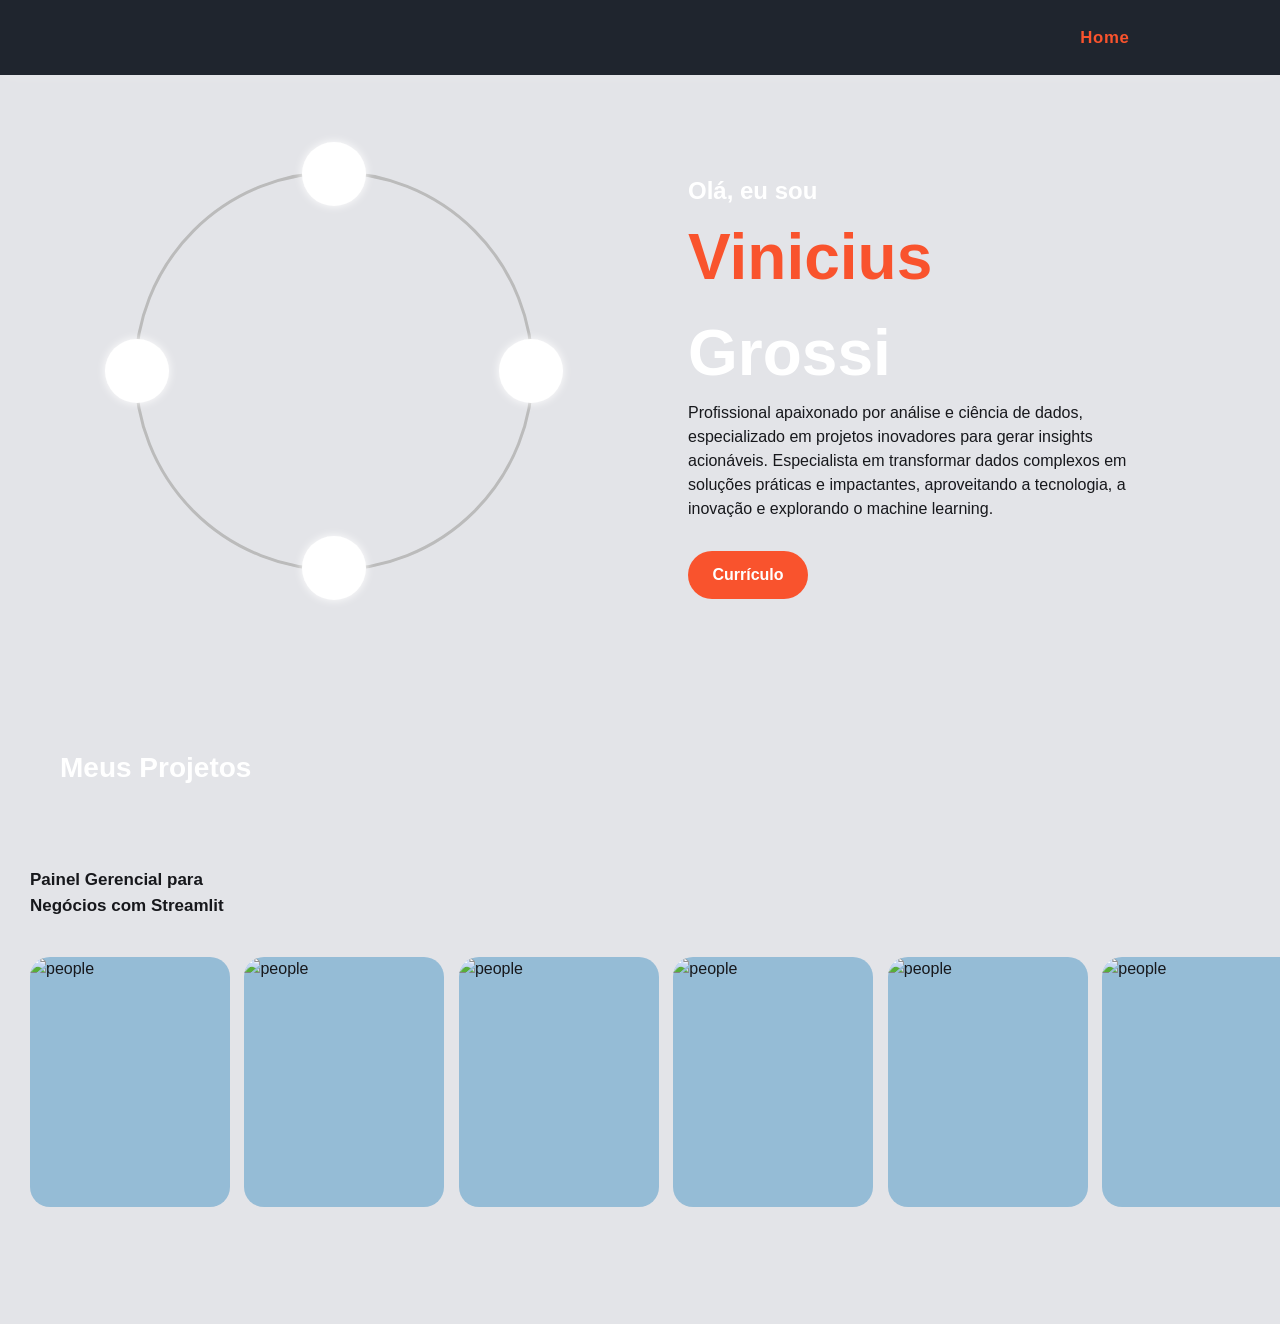
==== Portfolio/Index.html @ 7167bf02 "Add files via upload" ====
<!DOCTYPE html>
<html lang="en">

<head>
    <meta charset="UTF-8">
    <meta http-equiv="X-UA-Compatible" content="IE=edge">
    <meta name="viewport" content="width=device-width, initial-scale=1.0">
    <link href='https://unpkg.com/boxicons@2.1.4/css/boxicons.min.css' rel='stylesheet'>
    <link rel="stylesheet" href="index.css">
    <title>Portfolio Round Icon</title>
    
    <style>
        @import url('https://fonts.googleapis.com/css2?family=Poppins:wght@100;200;300;400;500;600;700;800&display=swap');
@import url('https://fonts.googleapis.com/css2?family=Outfit:wght@200;300;400;500;600;700;800&family=Roboto:wght@100;300;400&display=swap');

:root {
    --primary-color: #f9532d;
    --primary-dark: #1F252E;
}

* {
    margin: 0;
    padding: 0;
    scroll-behavior: smooth;
}

body {
    font-family: 'Outfit', sans-serif;
    background-color: #1F252E;
    height: 100vh;
    color: #ffffff;
}
/* Genral */
.container {
    padding: 0 8.4rem;
}

.img-w {
    width: 100%;
    height: auto;
}
/* Nav */
header {
    background: var(--primary-dark);
    position: relative;
    box-shadow: 0 4px 17px rgb(255 255 255 / 10%);
    position: sticky;
    top: 0;
    z-index: 1;
}

.page-header {
    display: flex;
    justify-content: space-between;
    align-items: center;
    padding: 1rem 0;
}

.logo {
    font-size: 1.5rem;
    font-weight: 800;
    opacity: 0;
    animation: leftSideAni 1s ease forwards;
}

.logo a {
    color: #fff;
    text-decoration: none;
}

ul {
    display: flex;
    gap: .6rem;
    list-style-type: none;
    background-color: transparent;
    overflow: hidden;
}

li a {
    display: inline-block;
    padding: .3rem 1rem;
    color: #fff;
    text-decoration: none;
    font-size: 1.05rem;
    font-weight: 600;
    letter-spacing: .7px;
    border-radius: 36px;
    line-height: 2;
    transition: .3s;
    opacity: 0;
    animation: navani .3s ease forwards;
    animation-delay: calc(.15s * var(--navAni));
}

li a.active,
li a:hover {
    color: var(--primary-color);
}

#click {
    display: none;
}

.menu {
    display: none;
}

.mode i {
    font-size: 1.4rem;
    cursor: pointer;
    color: var(--primary-color);
    opacity: 0;
    animation: rightSideAni 1.5s ease forwards;
}

/* Nav End */

/* Section 1 */

.main {
    padding: 6rem 0;
    display: grid;
    grid-template-columns: repeat(auto-fit, minmax(277px, 1fr));
    row-gap: 2rem;
    column-gap: 6rem;
    align-items: center;
}
.main h3 {
    color: #fff;
    font-size: 1.5rem;
    opacity: 0;
    animation: topSideAni 1s ease forwards;
}
.main h1 {
    color: #fff;
    font-size: 4rem;
    font-weight: 600;
    opacity: 0;
    animation: leftSideAni 1s ease forwards;
    animation-delay: 1s;
}
* {
	border: 0;
	box-sizing: border-box;
	margin: 0;
	padding: 0;
}
:root {
	--hue: 223;
	--bg1: hsl(var(--hue),10%,90%);
	--bg2: hsl(var(--hue),10%,80%);
	--fg1: hsl(var(--hue),10%,10%);
	--fg2: hsl(var(--hue),10%,20%);
	--primary1: hsl(var(--hue),90%,55%);
	--primary2: hsl(var(--hue),90%,45%);
	font-size: 16px;
}
body, button {
	font: 1em/1.5 Nunito, sans-serif;
}
body {
	background-color: var(--bg1);
	color: var(--fg1);
	height: 100vh;
	place-items: center;
}

/* Main button styles */
.btn {
	background-color: transparent;
	border-radius: 1.5em;
	display: block;
	position: relative;
	width: 7.5em;
	height: 3em;
	transition: width 0.3s ease-in-out;
}
.btn:not(:disabled):active {
	transform: translateY(0.1em);
}
.btn__text {
	background-color: #f9532d;
	border-radius: inherit;
	color: #ffffff;
    font-weight: bold;
	display: inline-block;
	padding: 0.75em 1.5em;
	transition:
		background-color 0.15s linear,
		color 0.15s 0.3s ease-in-out;
	width: 100%;
    margin-top: 30px;
}
.btn__text:hover {
    background-color: #ff370a; /* Escurecendo o laranja */
}
.btn:not(:disabled):active .btn__text {
    background-color: #f9532d; /* Laranja */
}
.btn__progress {
	overflow: visible;
	position: absolute;
	top: 0;
	left: 0;
	width: 3em;
	height: 3em;
	visibility: hidden;
    margin-top: 30px;
}
.btn__progress-track {
	r: 12px;
	stroke: var(--bg2);
	stroke-width: 24;
}
.btn__progress-fill {
	stroke: var(--primary1);
	stroke-dashoffset: 125.66;
}
.btn__progress-check {
	stroke: hsl(0,0%,100%);
	stroke-dashoffset: 34;
}

/* Both states */
.btn--running,
.btn--done {
	outline: none;
	pointer-events: none;
	width: 3em;
	user-select: none;
	-moz-user-select: none;
	-webkit-user-select: none;
}
.btn--running .btn__text,
.btn--done .btn__text {
	color: transparent;
	transition:
		background-color 0.3s ease-in-out,
		visibility 0.3s steps(1);
}
.btn--running .btn__progress,
.btn--done .btn__progress {
	visibility: visible;
}

/* Running state */
.btn--running .btn__text {
	background-color: var(--bg2);
	visibility: hidden;
}
.btn--running .btn__progress {
	transition: visibility 0.3s 0.3s steps(1,start);
}
.btn--running .btn__progress-track {
    r: 20px;
    stroke-width: 8;
    transition:
        r 0.3s 0.3s ease-in-out,
        stroke 0.3s ease-in-out; /* Apenas a transição da cor */
}
.btn--running .btn__progress-fill {
    stroke: #f9532d;
	stroke-dashoffset: 0;
	transition: stroke-dashoffset 2s 0.6s linear;
}

/* Done state */
.btn--done .btn__progress-track {
	stroke: #f9532d;
	transition:
		r 0.3s ease-in-out,
		stroke-width 0.3s ease-in-out;
}
.btn--done .btn__progress-check {
	stroke-dashoffset: 0;
	transition: stroke-dashoffset 0.3s 0.3s ease-out;
}
/* Dark theme */
@media (prefers-color-scheme: dark) {
	:root {
		--bg1: hsl(var(--hue),10%,10%);
		--bg2: hsl(var(--hue),10%,20%);
		--fg1: hsl(var(--hue),10%,90%);
		--fg2: hsl(var(--hue),10%,80%);
	}
}
.images {
    margin-left: auto;
    width: 300px;
}   
.images img {
    border-radius: 50%;
    box-shadow: 0 0 10px #D1D9E6;
}

/* Section 1 End */

/* Roundin sec */
  .main {
    position: relative;
  }
  .big-circle {
    height: 100%;
    width: 100%;
    position: relative;
    border: 3px solid #bbbbbb;
    border-radius: 50%;
    display: flex;
    display: -webkit-flex;
    align-items: center;
    -webkit-align-items: center;
    justify-content: center;
    -webkit-justify-content: center;
    animation: Rotate 20s linear infinite;
    -webkit-animation: Rotate 20s linear infinite;
  }
  .icon-block {
    width: 64px;
    height: 64px;
    position: absolute;
    border-radius: 50%;
    display: flex;
    display: flex;
    align-items: center;
    -webkit-align-items: center;
    justify-content: center;
    -webkit-justify-content: center;
    background-color: #fff;
    box-shadow: 0 0 10px #fff;
    transition: background-color 0.3s ease, filter 0.3s ease;
  }
  .icon-block:hover {
    filter: brightness(85%);
    transition: filter 0.3s ease;
    background-color: #d4d3d3 ;
}
  .icon-block a {
    display: flex;
    align-items: center;
    justify-content: center;
    width: 100%;
    height: 100%;
}
  .icon-block img {
    margin: auto;
    width: 60%;
    height: auto;
    animation: Rotate-reverse 20s linear infinite;
    -webkit-animation: Rotate-reverse 20s linear infinite;
  }
  .icon-block:first-child {
    top: 0;
    left: 50%;
    transform: translate(50%, -50%);
    -webkit-transform: translate(-50%, -50%);
  }
  .icon-block:nth-child(2) {
    top: 50%;
    right: 0;
    transform: translate(50%, -50%);
    -webkit-transform: translate(50%, -50%);
  }
  .icon-block:nth-child(3) {
    bottom: 0;
    left: 50%;
    transform: translate(-50%, 50%);
    -webkit-transform: translate(-50%, 50%);
  }
  .icon-block:nth-child(4) {
    top: 50%;
    left: 0;
    transform: translate(-50%, -50%);
    -webkit-transform: translate(-50%, -50%);
  }
  .rounding-sec {
    position: relative;
    height: 400px;
    width: 400px;
  }
  .images {
    position: absolute;
    top: 50%;
    left: 50%;
    transform: translate(-50%, -50%);
    -webkit-transform: translate(-50%, -50%);
  }
  /* carrossel */
  body {
  margin: 0;
  font-family: 'Muli', sans-serif;
  -webkit-box-sizing: border-box;
  box-sizing: border-box;
  overflow-x: hidden;
}

.carousel {
  width: 100%;
  overflow-x: scroll;
  padding: 30px;
  padding-top: 80px;
  position: relative;
  -webkit-box-sizing: border-box;
  box-sizing: border-box;
}

.carousel__container {
  white-space: nowrap;
  margin: 70px 0px;
  padding-bottom: 10px;
  display: inline-block;
}

.categories__title {
 color: rgb(255, 255, 255);
  font-size: 28px;
  position: absolute;
  padding-left: 30px;
}

.carousel-item {
  width: 200px;
  height: 250px;
  border-radius: 20px;
  background-color: #95bcd6;
  overflow: hidden;
  margin-right: 10px;
  margin-top: 70px;
  display: inline-block;
  cursor: pointer;
  -webkit-transition: 1000ms all;
  transition: 1000ms all;
  -webkit-transform-origin: center left;
  transform-origin: center left;
  position: relative;
}

.carousel-item:hover ~ .carousel-item {
  -webkit-transform: translate3d(100px, 0, 0);
  transform: translate3d(100px, 0, 0);
}

.carousel__container:hover .carousel-item {
  opacity: 0.3;
}

.carousel__container:hover .carousel-item:hover {
  -webkit-transform: scale(1.5);
  transform: scale(1.5);
  opacity: 1;
}

.carousel-item__img {
  width: 200px;
  height: 250px;
  -o-object-fit: cover;
  object-fit: cover;
}
.carousel-item__img_modal {
  width: 75%;
  height: 300px;
  float: right;
  display: none;
}
.carousel-item__img_modal.active {
  width: 75%;
  height: 350px;
  float: right;
  display: block;
}

.carousel-item__details {
  background: -webkit-gradient(
    linear,
    left bottom,
    left top,
    from(rgba(0, 0, 0, 0.9)),
    to(rgba(0, 0, 0, 0))
  );
  background: linear-gradient(
    to top,
    rgba(0, 0, 0, 0.9) 0%,
    rgba(0, 0, 0, 0) 100%
  );
  font-size: 10px;
  opacity: 0;
  -webkit-transition: 450ms opacity;
  transition: 450ms opacity;
  padding: 10px;
  position: absolute;
  top: 0;
  left: 0;
  right: 0;
  bottom: 0;
}

.carousel-item__details:hover {
  opacity: 1;
}

.carousel-item__details span {
  /* width: 10px;
  height: 10px; */
  font-size: 0.9rem;
  color: #2ecc71;
  /* background-color: white; */
}

.carousel-item__details .controls {
  padding-top: 180px;
}

.carousel-item__details .carousel-item__details--title {
  color: #ffffff;
  text-align: center;
  font-size: 18px;
  margin: 5px 0;

}
dialog::backdrop{
    background-color: rgb(0 0 0 / .3);
}
dialog{
  width: 100%;
    height: 100vh;
    position: fixed;
    top: 0;
    left: 0;
    background-color: #00000080;
    display: none;
    align-items: center;
    justify-content: center;
    border: none;
    border-radius: .5rem;
    box-shadow: 0 0 1em rgb(0 0 0 / .3);
    z-index: 999;

}
.modal{
    width: 80%;
    height: 80%;
    min-width: 450px;
    min-height: 400px;
    background-color: #ffffff0a;
    backdrop-filter: blur(10px);
    padding: 50px;
    border-radius: 20px;
    position: relative;
    
}
.close_button {
  position: absolute;
  top: 10px; /* Ajuste conforme necessário */
  right: 10px; /* Ajuste conforme necessário */
  width: 30px;
  height: 30px;
  border-radius: 50%;
  background-color: #ffffff0a;
  border: none;
  color: #f9532d;
  font-size: 20px;
  line-height: 1;
  text-align: center;
  cursor: pointer;
}
.close_button:hover {
  background-color: #ffffff34;
}
.link_button{
  position: absolute;
  color: #fff;
  margin-top: 10px;
  border: none;
  border-radius: 5px;
  background-color: #ffffff2a;
  font-size: 25px;
  line-height: 1;
  text-align: center;
  cursor: pointer;
  padding: 8px 10px;
}
.project_title{
  width: 160px;
  height: 20px;
  font-size: 17px;
  text-align: center;
  margin-top: 50px;
}
.description{
  color: #fff;
  font-size: 17px;
  margin-top: 7vh;
  float: inline-end;
}
.principle_tools{
  width: 20%;
}
.tools{
  color: #fff;
  text-align:left;
}
.principle_tools ul{
  padding: 0;
  margin: 0;
  list-style-type: none;
  display: block;
}
.principle_tools ul li{
  font-size: 19px;
  margin-top: 15px;
  margin-bottom: 5px;
  color: #fff;
}
.prev{
  display: none;
}
.next{
  display: none;
}
.btn{
  cursor: pointer;
}
  /* keyframe animation */
  
  @keyframes Rotate {
    from {
      transform: rotate(0deg);
    }
    to {
      transform: rotate(360deg);
    }
  }
  
  @-webkit-keyframes Rotate {
    from {
      -webkit-transform: rotate(0deg);
    }
    to {
      -webkit-transform: rotate(360deg);
    }
  }
  
  @keyframes Rotate-reverse {
    from {
      transform: rotate(360deg);
    }
    to {
      transform: rotate(0deg);
    }
  }
  
  @-webkit-keyframes Rotate-reverse {
    from {
      -webkit-transform: rotate(360deg);
    }
    to {
      -webkit-transform: rotate(0deg);
    }
  }
  
/* Animation */
@keyframes leftSideAni {
    0% {
        transform: translateX(-100px);
        opacity: 0;
    }
    100% {
        transform: translateX(0);
        opacity: 1;
    }
}
@keyframes navani {
    0% {
        transform: translateY(100px);
        opacity: 0;
    }
    100% {
        transform: translateY(0);
        opacity: 1;
    }
}
@keyframes topSideAni {
    0% {
        transform: translateY(-100px);
        opacity: 0;
    }
    100% {
        transform: translateY(0);
        opacity: 1;
    }
}

@media screen and (max-width: 1024px) {
    .container {
        padding: 0 4.4rem;
    }
    .main h3 {
        color: #000;
        margin-top: 1rem;
    }
}
@media screen and (max-width: 990px) {
    .main {
        grid-template-columns: repeat(auto-fit, minmax(420px, 1fr));
    }
    .rounding-sec {
        margin: auto;
    }
}

@media screen and (max-width: 768px) {
    .container {
        padding: 0 1.6rem;
    }
}

@media screen and (max-width:600px) {
    body {
        height: auto;
    }
    header {
        height: auto;
        background-color: var(--primary-dark);
    }

    ul {
        background: var(--primary-dark);
        width: 100%;
        height: 100vh;
        position: absolute;
        display: flex;
        flex-direction: column;
        text-align: center;
        top: 3.4rem;
        left: -100%;
        z-index: 111111;
    }

    .menu {
        display: block;
        font-size: 1.5rem;
        font-weight: bold;
        color: var(--primary-color);
    }

    #click:checked~ul {
        left: 0%;
        transition: all 0.3s ease;
    }
    .main {
        grid-template-columns: repeat(auto-fit, minmax(266px, 1fr));
        margin-top: 2rem;
        overflow-x: hidden;
    }
    .icon-block {
        width: 50px;
        height: 50px;
    }
    .rounding-sec {
        height: 300px;
        width: 300px;
    }
    .images {
        width: 200px;
    }
}
    </style>
</head>

<body>
    <header class="container">
        <div class="page-header">
            
            <input type="checkbox" id="click">

            <label for="click" class="mainicon">
                <div class="menu">
                    <i class='bx bx-menu'></i>
                </div>
            </label>
            <ul>
                <li><a href="#" class="active" style="--navAni:1">Home</a></li>
            <!--<li><a href="#" style="--navAni:2">About</a></li>
                <li><a href="#" style="--navAni:3">Skills</a></li>
                <li><a href="#" style="--navAni:4">Portfolio</a></li>
                <li><a href="#" style="--navAni:5">Contact</a></li>-->
            </ul>
        </div>
    </header>


    <section class="container">
        <div class="main">
            <div class="rounding-sec">
                <div class="big-circle">
                    <div class="icon-block">
                        <a href="https://github.com/ViniciusGrossi" target="_blank">
                            <img src="C:/Users/User/Documents/Data Analysis/Comunidade DS/Portfolio/img/github-icon.png"
                            alt="" /></a>
                    </div>
                    <div class="icon-block">
                        <a href="mailto:viniciussggrossi@gmail.com" target="_blank">
                            <img src="C:/Users/User/Documents/Data Analysis/Comunidade DS/Portfolio/img/gmail-icon.png"
                            alt="" /></a>
                    </div>
                    <div class="icon-block">
                        <a href="https://www.linkedin.com/in/viniciusgrossi/" target="_blank">
                            <img src="C:/Users/User/Documents/Data Analysis/Comunidade DS/Portfolio/img/linkedin-icon.png"
                            alt="" /></a> 
                    </div>
                    <div class="icon-block">
                        <a href="" target="_blank">
                            <img src="C:\Users\User\Documents\Data Analysis\Comunidade DS\Portfolio\img\medium-icon.png"
                            alt="" /></a> 
                    </div>
                </div>
                <div class="images">
                    <img src="https://blogger.googleusercontent.com/img/b/R29vZ2xl/AVvXsEhwX1hNs1uTxT4esqcM-g4cIPSSqGfCotsrSqPkI8aQMNoJMxECIOqHeVAPlGsSD6uEn7K5Fv_9m-vVdt4kaig7dInalmeBEnMUMbcFloJX3-y_lh6J8zz-PkIENB_1k8iAx5YEdP4FlBD0_U_JWbZC9TkP70Yd71hxULL5SbwvsZIen4_dtOOltgBpcGA/s1600/img_1.png" alt="" class="img-w">
                </div>
            </div>
            <div class="detail">
                <h3>Olá, eu sou</h3>
                <h1><span style="color:#f9532d;">Vinicius</span> Grossi</h1>
                <p>Profissional apaixonado por análise e ciência de dados, especializado em projetos inovadores para gerar insights acionáveis. Especialista em transformar dados complexos em soluções práticas e impactantes, aproveitando a tecnologia, a inovação e explorando o machine learning.</p>
                <button class="btn" type="button">
                    <span class="btn__text">Currículo</span>
                    <svg class="btn__progress" viewBox="0 0 48 48" width="48px" height="48px">
                        <circle class="btn__progress-track" r="20" cx="24" cy="24" fill="none" stroke="#c7cad1" stroke-width="8" />
                        <circle class="btn__progress-fill" r="20" cx="24" cy="24" fill="none" stroke="#000000" stroke-width="8" transform="rotate(-90,24,24)" stroke-dasharray="125.66 125.66" stroke-dashoffset="125.66" />
                        <polyline class="btn__progress-check" points="12,24 20,32 36,16" fill="none" stroke="#fff" stroke-width="4" stroke-linecap="round" stroke-linejoin="round" stroke-dasharray="34 34" stroke-dashoffset="34" />
                    </svg>
                </button>
            </div>
        </div>
    </section>
      <section class="carousel">
        <h2 class="categories__title">Meus Projetos</h2>
        <div class="carousel__container">
          <div class="project title">
            <h4 class="project_title">Painel Gerencial para <br>Negócios com Streamlit</h4>
          </div>
          <div class="carousel-item">
            <img
              class="carousel-item__img"
              src="C:/Users/User/Documents/Data Analysis/Comunidade DS/Portfolio/img/Zero_Hunger.png"
              alt="people"
            />
            <div class="carousel-item__details second-button">
              <div class="controls">
                <span class="fas fa-play-circle"></span>
                <span class="fas fa-plus-circle"></span>
              </div>
              <h5 class="carousel-item__details--title">Projeto Fome Zero</h5>
            </div>
          </div>
          <div class="carousel-item">
            <img
              class="carousel-item__img"
              src="https://images.pexels.com/photos/1785001/pexels-photo-1785001.jpeg?auto=compress&cs=tinysrgb&dpr=2&h=750&w=1260"
              alt="people"
            />
            <div class="carousel-item__details">
              <div class="controls">
                <span class="fas fa-play-circle"></span>
                <span class="fas fa-plus-circle"></span>
              </div>
              <h5 class="carousel-item__details--title">Descriptive Title</h5>
              <h6 class="carousel-item__details--subtitle">Date and Duration</h6>
            </div>
          </div>
          <div class="carousel-item">
            <img
              class="carousel-item__img"
              src="https://images.pexels.com/photos/417344/pexels-photo-417344.jpeg?auto=compress&cs=tinysrgb&dpr=2&w=500"
              alt="people"
            />
            <div class="carousel-item__details">
              <div class="controls">
                <span class="fas fa-play-circle"></span>
                <span class="fas fa-plus-circle"></span>
              </div>
              <h5 class="carousel-item__details--title">Descriptive Title</h5>
              <h6 class="carousel-item__details--subtitle">Date and Duration</h6>
            </div>
          </div>
          <div class="carousel-item">
            <img
              class="carousel-item__img"
              src="https://images.pexels.com/photos/1071882/pexels-photo-1071882.jpeg?auto=compress&cs=tinysrgb&dpr=2&h=750&w=1260"
              alt="people"
            />
            <div class="carousel-item__details">
              <div class="controls">
                <span class="fas fa-play-circle"></span>
                <span class="fas fa-plus-circle"></span>
              </div>
              <h5 class="carousel-item__details--title">Descriptive Title</h5>
              <h6 class="carousel-item__details--subtitle">Date and Duration</h6>
            </div>
          </div>
          <div class="carousel-item">
            <img
              class="carousel-item__img"
              src="https://images.pexels.com/photos/417344/pexels-photo-417344.jpeg?auto=compress&cs=tinysrgb&dpr=2&w=500"
              alt="people"
            />
            <div class="carousel-item__details">
              <div class="controls">
                <span class="fas fa-play-circle"></span>
                <span class="fas fa-plus-circle"></span>
              </div>
              <h5 class="carousel-item__details--title">Descriptive Title</h5>
              <h6 class="carousel-item__details--subtitle">Date and Duration</h6>
            </div>
          </div>
          <div class="carousel-item">
            <img
              class="carousel-item__img"
              src="https://images.pexels.com/photos/6945/sunset-summer-golden-hour-paul-filitchkin.jpg?auto=compress&cs=tinysrgb&dpr=2&h=750&w=1260"
              alt="people"
            />
            <div class="carousel-item__details">
              <div class="controls">
                <span class="fas fa-play-circle"></span>
                <span class="fas fa-plus-circle"></span>
              </div>
              <h5 class="carousel-item__details--title">Descriptive Title</h5>
              <h6 class="carousel-item__details--subtitle">Date and Duration</h6>
            </div>
          </div>
      </section>
      
      
<dialog id="modalDialog" >
    <div class="modal">
        <img
            class="carousel-item__img_modal active"
            src="C:/Users/User/Documents/Data Analysis/Comunidade DS/Portfolio/img/Screenshot_1.png"
            alt="people"
          />
          <img
            class="carousel-item__img_modal"
            src="C:/Users/User/Documents/Data Analysis/Comunidade DS/Portfolio/img/Screenshot_2.png"
            alt="people"
          />
          <img
            class="carousel-item__img_modal"
            src="C:/Users/User/Documents/Data Analysis/Comunidade DS/Portfolio/img/Screenshot_3.png"
            alt="people"
          />
          <div class="principle_tools">
            <h3 class="tools">Ferramentas Utilizadas:</h3>
          <ul>
            <li>Python</li>
            <li>Jupyter Lab</li>
            <li>Terminal</li>
            <li>Streamlit</li>
            <li>Streamlit Cloud</li>
            <li>Github</li>
          </ul>
          </div>
        <p class="description">Neste projeto, utilizei habilidades avançadas de Programação em Python e manipulação de dados para desenvolver um painel gerencial inovador para uma empresa marketplace de delivery de comida. Integrando pensamento estratégico e lógica de negócios, juntamente com ferramentas de desenvolvimento web como Streamlit e Github, o resultado final foi um painel interativo com as principais métricas de negócio e vários Insights.<br> Hospedado em um ambiente Cloud, o painel é acessível através de um link web em qualquer dispositivo conectado à internet.</p>
        <button class="close_button">X</button>
        <a href="https://github.com/ViniciusGrossi/Projeto-Fome-Zero " target="_blank">
          <button class="link_button">Projeto Completo</button> 
        </a>
        <button class="prev">Prev</button>
        <button class="next">Next</button>
        
    </div>
</dialog>

            <script>
              document.addEventListener("DOMContentLoaded", function () {
    const prevButton = document.querySelector(".prev");
    const nextButton = document.querySelector(".next");
    const images = document.querySelectorAll(".carousel-item__img_modal");

    let currentImageIndex = 0;     
      
    function showImage(index) {
        images.forEach((image) => {
            image.classList.remove("active");
        });
        images[index].classList.add("active");
    }

    function nextImage() {
        currentImageIndex++;
        if (currentImageIndex >= images.length) {
            currentImageIndex = 0;
        }
        showImage(currentImageIndex);
    }

    function prevImage() {
        currentImageIndex--;
        if (currentImageIndex < 0) {
            currentImageIndex = images.length - 1;
        }
        showImage(currentImageIndex);
    }

    prevButton.addEventListener("click", prevImage);
    nextButton.addEventListener("click", nextImage);
    setInterval(nextImage, 5000);
});

                const secondBtn = document.querySelector(".second-button");
                const modal = document.querySelector("dialog");
                const buttonClose = document.querySelector(".close_button");
                secondBtn.onclick = function() {
                modal.style.display = "flex"; // Alterado para flex
                }
                buttonClose.addEventListener("click", function() {
                  modal.style.display = "none";
                });

                window.addEventListener("DOMContentLoaded", () => {
                
                  const btn = document.querySelector("button");
                  var doneTimeout = null,
                    resetTimeout = null;
              
                  if (btn) {
                    btn.addEventListener("click", function () {
                      const runClass = "btn--running";
                      const doneClass = "btn--done";
                      const submitDuration = 2000;
                      const resetDuration = 1500;
              
                      this.disabled = true;
                      this.classList.add(runClass);
              
                      clearTimeout(doneTimeout);
                      clearTimeout(resetTimeout);
              
                      doneTimeout = setTimeout(() => {
                        this.classList.remove(runClass);
                        this.classList.add(doneClass);
              
                        resetTimeout = setTimeout(() => {
                          this.disabled = false;
                          this.classList.remove(doneClass);
                        }, resetDuration);
                      }, 600 + submitDuration);
                    });
                  }
        }
                );
              
        
              </script>    
             
            
</body>
</html>
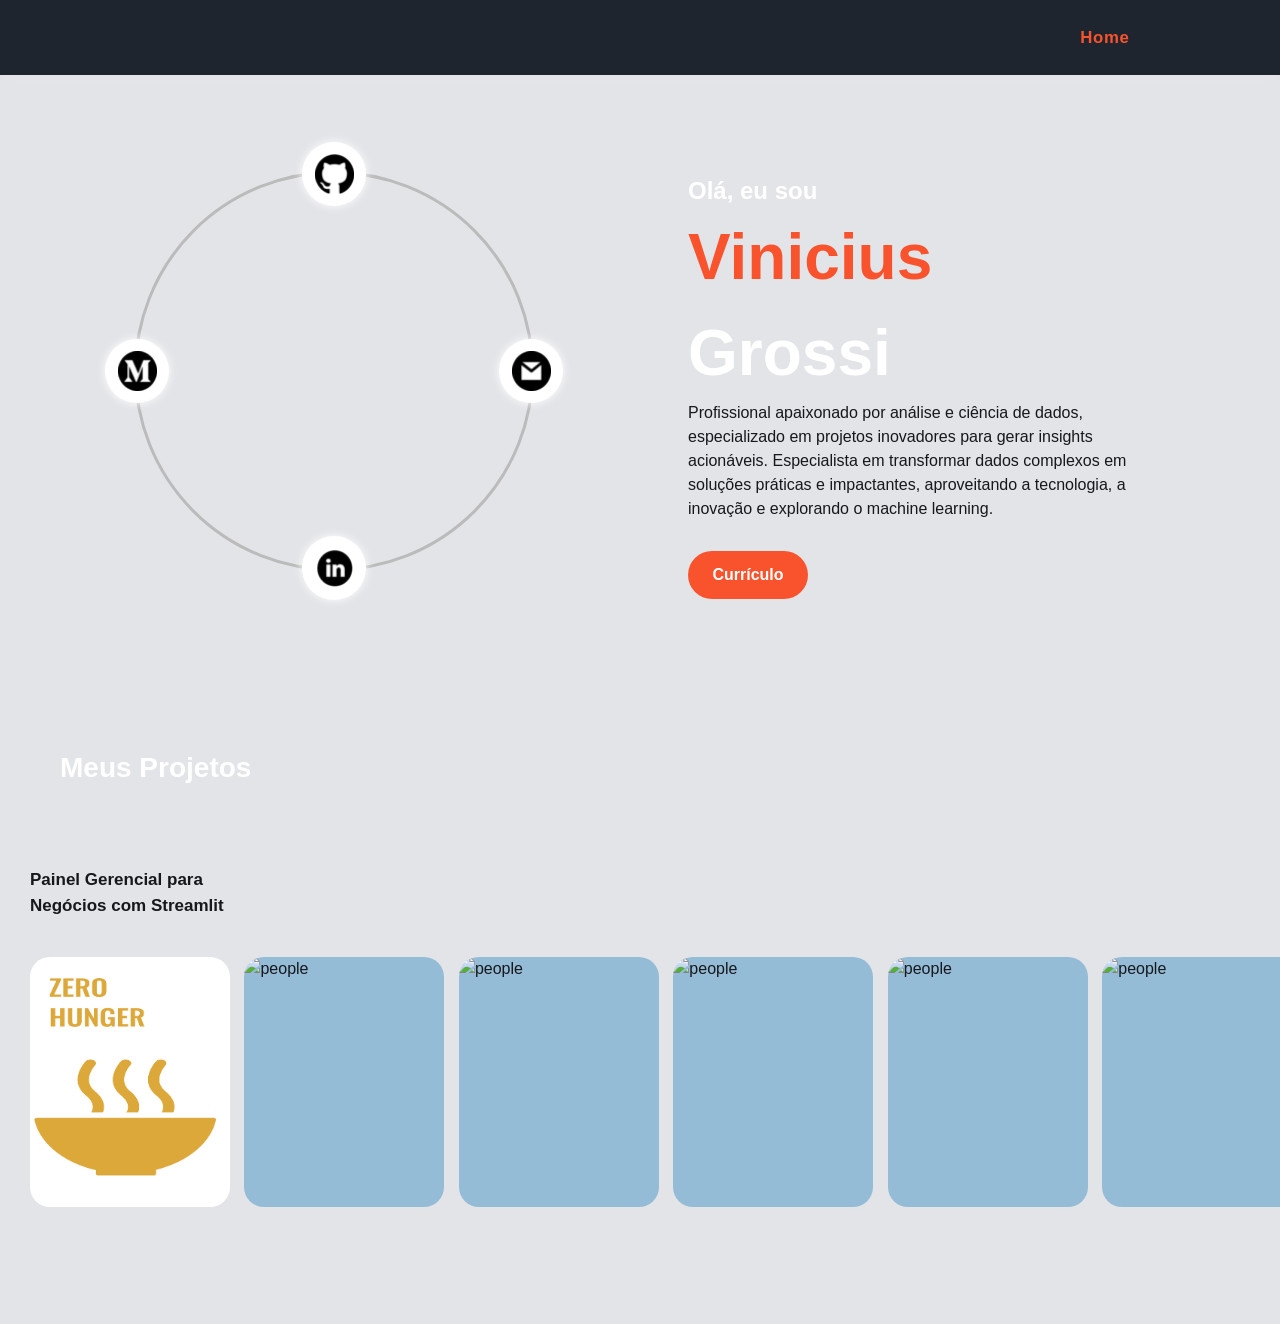
==== commit 6ea6104a: "Update Index.html" ====
--- a/Portfolio/Index.html
+++ b/Portfolio/Index.html
@@ -794,22 +794,22 @@
                 <div class="big-circle">
                     <div class="icon-block">
                         <a href="https://github.com/ViniciusGrossi" target="_blank">
-                            <img src="C:/Users/User/Documents/Data Analysis/Comunidade DS/Portfolio/img/github-icon.png"
+                            <img src="img/github-icon.png"
                             alt="" /></a>
                     </div>
                     <div class="icon-block">
                         <a href="mailto:viniciussggrossi@gmail.com" target="_blank">
-                            <img src="C:/Users/User/Documents/Data Analysis/Comunidade DS/Portfolio/img/gmail-icon.png"
+                            <img src="img/gmail-icon.png"
                             alt="" /></a>
                     </div>
                     <div class="icon-block">
                         <a href="https://www.linkedin.com/in/viniciusgrossi/" target="_blank">
-                            <img src="C:/Users/User/Documents/Data Analysis/Comunidade DS/Portfolio/img/linkedin-icon.png"
+                            <img src="img/linkedin-icon.png"
                             alt="" /></a> 
                     </div>
                     <div class="icon-block">
                         <a href="" target="_blank">
-                            <img src="C:\Users\User\Documents\Data Analysis\Comunidade DS\Portfolio\img\medium-icon.png"
+                            <img src="img\medium-icon.png"
                             alt="" /></a> 
                     </div>
                 </div>
@@ -841,7 +841,7 @@
           <div class="carousel-item">
             <img
               class="carousel-item__img"
-              src="C:/Users/User/Documents/Data Analysis/Comunidade DS/Portfolio/img/Zero_Hunger.png"
+              src="img/Zero_Hunger.png"
               alt="people"
             />
             <div class="carousel-item__details second-button">
@@ -934,17 +934,17 @@
     <div class="modal">
         <img
             class="carousel-item__img_modal active"
-            src="C:/Users/User/Documents/Data Analysis/Comunidade DS/Portfolio/img/Screenshot_1.png"
+            src="img/Screenshot_1.png"
             alt="people"
           />
           <img
             class="carousel-item__img_modal"
-            src="C:/Users/User/Documents/Data Analysis/Comunidade DS/Portfolio/img/Screenshot_2.png"
+            src="Screenshot_2.png"
             alt="people"
           />
           <img
             class="carousel-item__img_modal"
-            src="C:/Users/User/Documents/Data Analysis/Comunidade DS/Portfolio/img/Screenshot_3.png"
+            src="img/Screenshot_3.png"
             alt="people"
           />
           <div class="principle_tools">
@@ -1053,4 +1053,4 @@
              
             
 </body>
-</html>+</html>
